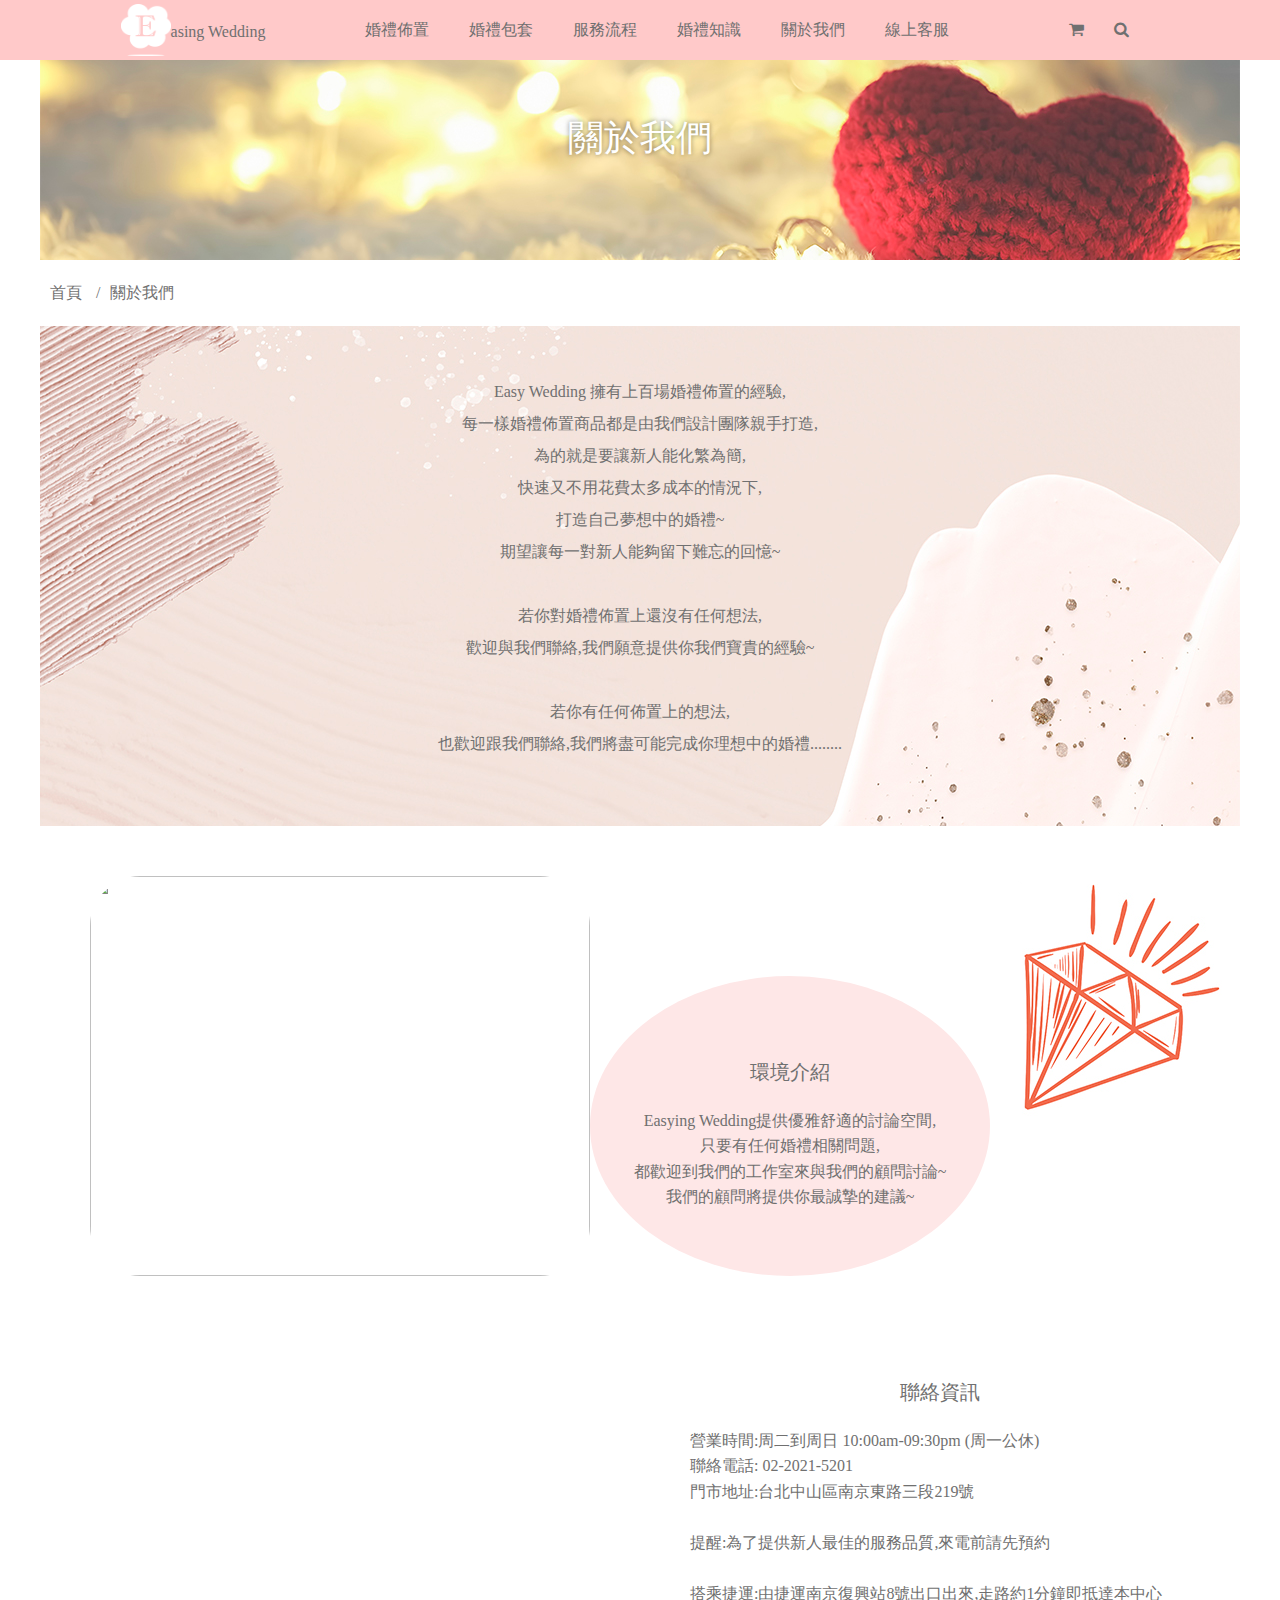
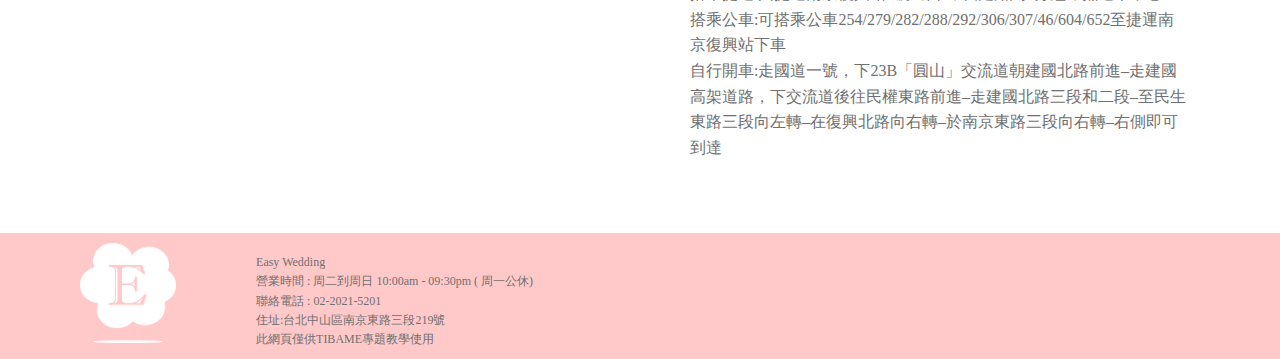
==== about.html @ 32d36093 "first" ====
<!DOCTYPE html>
<html lang="en">
<head>
	<meta charset="UTF-8">
	<meta name="viewport" content="width=device-width, initial-scale=1.0">
	<link rel="stylesheet" href="css/model-style.css">
	<link rel="stylesheet" href="css/about-style.css">
	<link rel="stylesheet" href="https://stackpath.bootstrapcdn.com/font-awesome/4.7.0/css/font-awesome.min.css">
	<title>Easying Wedding_about page</title>
</head>
<body>
	<div class="header">
		<div class="logo">
			<a href="index.html"><img src="img/index_img/logo_white.png" alt=""><h1>asing Wedding</h1></a>
		</div>
		<ul class="nav">
			<li>
				<a href="#">婚禮佈置</a>
				<ol>
			       <li><a href="#">單品出租</a></li>
			       <li><a href="product.html">背板套餐</a></li>
			       <li><a href="#">桌面套餐</a></li>
			       <li><a href="#">舞台佈置</a></li>
			       <li><a href="#">CandyBar</a></li>
			    </ol>
			</li>
			<li>
				<a href="package.html">婚禮包套</a>
			</li>
			<li>
				<a href="process.html">服務流程</a>
			</li>
			<li>
				<a href="knowledge.html">婚禮知識</a>
				<ol>
			       <li><a href="knowledge.html">婚禮習俗</a></li>
			       <li><a href="#">婚紗技巧</a></li>
			       <li><a href="#">佈置選擇</a></li>
			       <li><a href="#">Q&A</a></li>
			    </ol>
			</li>
			<li class="underline">
				<a href="about.html">關於我們</a>
			</li>
			<li>
				<a href="#">線上客服</a>
			</li>
		</ul>
		<ul class="cart">
			<li><a href="#"><i class="fa fa-shopping-cart" aria-hidden="true"></i></a></li>
			<li><a href="#"><i class="fa fa-search" aria-hidden="true"></i></a></li>
		</ul>
	</div>
	<div class="wrapper">
		<div class="page_title">
			<div class="inside5">
				<h1>關於我們</h1>
			</div>
		</div>
		<div class="breadcrumb">
			<ul class="breadcrumb_list">
				<li><a href="index.html">首頁</a></li>
				<li><a href="#">關於我們</a></li>
			</ul>
		</div>
		<div class="about">
			<div class="info">
				<p>Easy Wedding 擁有上百場婚禮佈置的經驗,<br>每一樣婚禮佈置商品都是由我們設計團隊親手打造,<br>為的就是要讓新人能化繁為簡,<br>快速又不用花費太多成本的情況下,<br>打造自己夢想中的婚禮~ <br>期望讓每一對新人能夠留下難忘的回憶~<br>
				<br>
				若你對婚禮佈置上還沒有任何想法,<br>歡迎與我們聯絡,我們願意提供你我們寶貴的經驗~<br>
				<br>
				若你有任何佈置上的想法,<br>也歡迎跟我們聯絡,我們將盡可能完成你理想中的婚禮........</p>
			</div>
			<div class="environment">
				<img src="img/about_img/environment.jpg" alt="">
				<div class="text">
					<h3 class="small-title">環境介紹</h3>
					<p>Easying Wedding提供優雅舒適的討論空間,<br>只要有任何婚禮相關問題,<br>都歡迎到我們的工作室來與我們的顧問討論~<br>我們的顧問將提供你最誠摯的建議~</p>
				</div>
				<div class="dim_pic">
					<img src="img/about_img/diamond.jpg" alt="" class="diamond">
				</div>
			</div>
			<div class="contact">
				<div class="map"><iframe src="https://www.google.com/maps/embed?pb=!1m18!1m12!1m3!1d3614.4699960974604!2d121.54124605699882!3d25.052054535164963!2m3!1f0!2f0!3f0!3m2!1i1024!2i768!4f13.1!3m3!1m2!1s0x0%3A0x318be85c17ee3286!2z5Y2X5Lqs5b6p6IiI56uZ!5e0!3m2!1szh-TW!2stw!4v1613462809556!5m2!1szh-TW!2stw" width="600" height="450" frameborder="0" style="border:0;" allowfullscreen="" aria-hidden="false" tabindex="0"></iframe></div>
				<div class="contact_info">
					<h3 class="small-title">聯絡資訊</h3>
					<ul class="info_detail">
						<li>營業時間:周二到周日 10:00am-09:30pm (周一公休)</li>
						<li>聯絡電話: 02-2021-5201</li>
						<li>門市地址:台北中山區南京東路三段219號</li>
					</ul>
					<br>
					<p>提醒:為了提供新人最佳的服務品質,來電前請先預約</p>
					<br>
					<ul class="traffic">
						<li>搭乘捷運:由捷運南京復興站8號出口出來,走路約1分鐘即抵達本中心</li>
						<li>搭乘公車:可搭乘公車254/279/282/288/292/306/307/46/604/652至捷運南京復興站下車</li>
						<li>自行開車:走國道一號，下23B「圓山」交流道朝建國北路前進–走建國高架道路，下交流道後往民權東路前進–走建國北路三段和二段–至民生東路三段向左轉–在復興北路向右轉–於南京東路三段向右轉–右側即可到達</li>
					</ul>
				</div>
			</div>
		</div>
	</div>
	<div class="footer">
		<div class="logo"><img src="img/index_img/logo_white.png" alt=""></div>
		<div class="text">
			<ul>
				<li>Easy Wedding</li>
				<li>營業時間 : 周二到周日 10:00am - 09:30pm (	周一公休)</li>
				<li>聯絡電話 : 02-2021-5201</li>
				<li>住址:台北中山區南京東路三段219號</li>
				<li>此網頁僅供TIBAME專題教學使用</li>
			</ul>
		</div>
	</div>
	
</body>
</html>
---- css/model-style.css ----
@import url('reset.css');

*{
	box-sizing: border-box;
}

body{
	font-family: Noto Sans;
	font-size: 16px;
	color: #707070;
	line-height: 1.6;
}

.wrapper{
	width: 1200px;
	margin: 0 auto;
}

.sub-title{
	font-size: 24px;
}

.small-title{
	font-size: 20px;
}

a{
	text-decoration: none;
	color: #707070;
}


/*-----------header---------------*/

.header{
	display: flex;
	background-color: #FFC9C9;
	height: 60px;
	align-items: center;
	justify-content: center;
	position: sticky;
	left: 0;
	top: 0;
	width: 100%;
	min-width: 1200px;
	z-index: 1;
}

.header .logo a{
	display: flex;
	padding-right: 80px;
}

.header .logo img{
	width: 50px;
}

.header .logo h1{
	padding-top: 15px;
}

.header .nav{
	display: flex;
}

.header .nav > li{
	padding: 20px;
	position: relative;
}

.header .nav li ol{
	width: 100px;
    background-color: #FFC9C9;
    position: absolute;
	display: none;
}

.header ol a{
	display: block;
    line-height: 40px;
    text-align: center;
    color: #707070;
}

.header ol a:hover{
	background-color: #FFFFFF;	
}

.header .nav li:hover ol{
  display: block;
}

.header .cart{
	display: flex;
	padding-left: 100px;
}

.header .cart li{
	padding-right: 30px;
}

.header ul a:hover{
	color: #FF4646;
}

/*.header .underline{
	color: #FF4646;
}*/

.page_title h1{
	font-size: 36px;
	color: white;
	text-shadow: 0 0 5px rgba(0,0,0,.5);
	text-align: center;
	padding-top: 50px;
}

/*--------------breadcrumb-----------------*/

.breadcrumb .breadcrumb_list li{
	display: inline-block;
	margin-right: 10px; 
	margin-top: 20px;
}

.breadcrumb .breadcrumb_list li:before{
	content: "/";
	margin-right: 10px; 
}

.breadcrumb .breadcrumb_list li:first-child:before{
	content: " ";
}

/*.msg{
	width: 50px;
	height: 50px;
	background-color: red;
	position: fixed;
}*/

/*--------------footer-----------------*/

.footer{
	display: flex;
	background-color: #FFC9C9;
	padding-top: 10px;
	padding-left: 80px;
	/*margin-top: 50px;*/
	font-size: 12px;
	padding-bottom: 10px;
	width: 100%;
	min-width: 1200px;
}

.footer .logo img{
	height: 100px;
}

.footer .text{
	padding-top: 10px;
	margin-left: 80px;
}
---- css/about-style.css ----
.page_title .inside5{
	background-image:url(../img/about_img/about_bg1.jpg);
	height: 200px; 
}

.about .info{
	background-image: url(../img/about_img/about_bg2.jpg);
	height: 500px;
	margin-top: 20px;
}
.about .info p{
	text-align: center;
	padding-top: 50px;
	line-height: 2;
}

.about .environment{
	display: flex;
	margin-top: 50px;
	margin-left: 50px;
}

.about .environment img{
	width: 500px;
	height: 400px;
	border-radius: 50px;
}

.about .environment .text{
	margin-top: 100px;
	width: 400px;
	height: 300px;
	background-color: #FEE7E7;
	text-align: center;
	border-radius: 50%;
	padding-top: 80px;
}

.environment .text p{
	margin-top: 20px;
}

.environment .dim_pic img{
	width: 250px;
	height: 250px;
}

.about .contact{
	margin-top: 100px;
	display: flex;
}

.contact .contact_info{
	width: 500px;
	margin-left: 50px;
}

.contact .contact_info h3{
	text-align: center;
	padding-bottom: 20px;
}
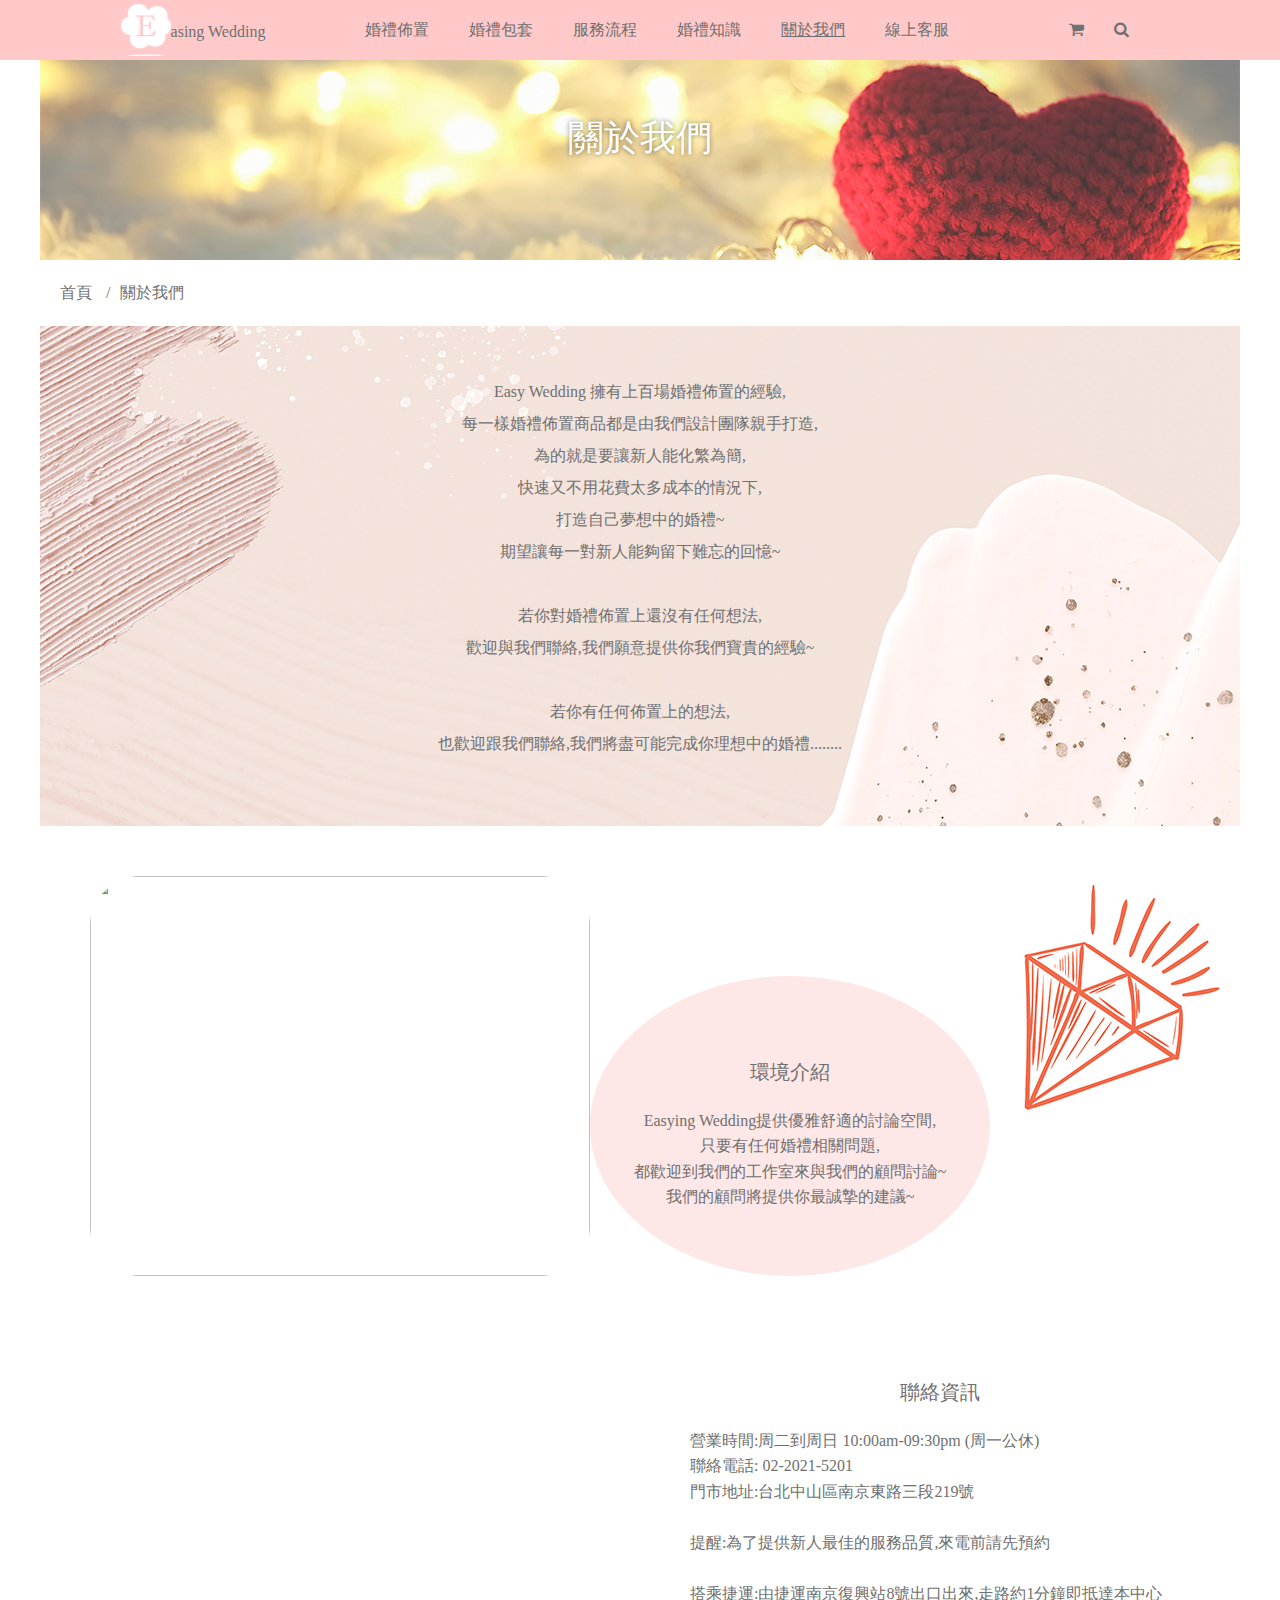
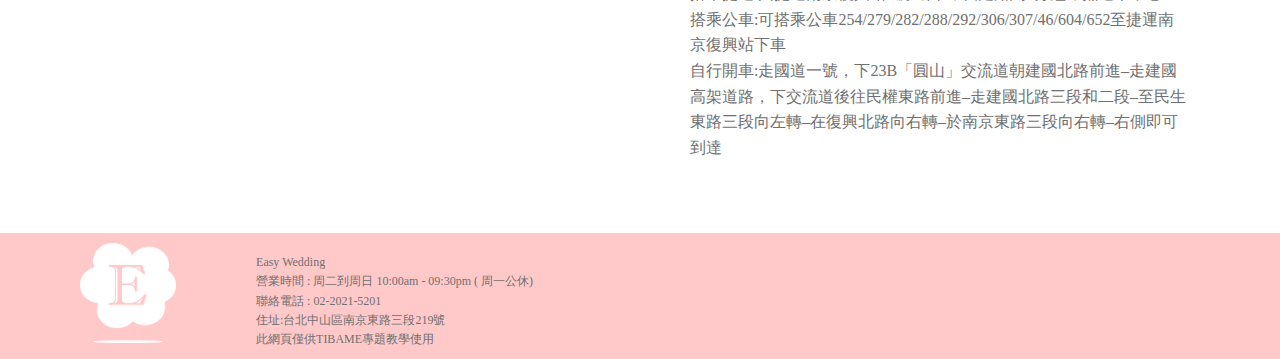
==== commit 101bde73: "add html5" ====
--- a/about.html
+++ b/about.html
@@ -9,60 +9,68 @@
 	<title>Easying Wedding_about page</title>
 </head>
 <body>
-	<div class="header">
+	<header>
 		<div class="logo">
 			<a href="index.html"><img src="img/index_img/logo_white.png" alt=""><h1>asing Wedding</h1></a>
 		</div>
-		<ul class="nav">
-			<li>
-				<a href="#">婚禮佈置</a>
+
+		<nav>
+			<ul>
+				<li>
+				<a href="product.html">婚禮佈置</a>
 				<ol>
-			       <li><a href="#">單品出租</a></li>
+			       <li><a href="product.html">單品出租</a></li>
 			       <li><a href="product.html">背板套餐</a></li>
-			       <li><a href="#">桌面套餐</a></li>
-			       <li><a href="#">舞台佈置</a></li>
-			       <li><a href="#">CandyBar</a></li>
+			       <li><a href="product.html">桌面套餐</a></li>
+			       <li><a href="product.html">舞台佈置</a></li>
+			       <li><a href="product.html">CandyBar</a></li>
 			    </ol>
-			</li>
-			<li>
-				<a href="package.html">婚禮包套</a>
-			</li>
-			<li>
-				<a href="process.html">服務流程</a>
-			</li>
-			<li>
-				<a href="knowledge.html">婚禮知識</a>
-				<ol>
-			       <li><a href="knowledge.html">婚禮習俗</a></li>
-			       <li><a href="#">婚紗技巧</a></li>
-			       <li><a href="#">佈置選擇</a></li>
-			       <li><a href="#">Q&A</a></li>
-			    </ol>
-			</li>
-			<li class="underline">
-				<a href="about.html">關於我們</a>
-			</li>
-			<li>
-				<a href="#">線上客服</a>
-			</li>
-		</ul>
+				</li>
+				<li>
+					<a href="package.html">婚禮包套</a>
+				</li>
+				<li>
+					<a href="process.html">服務流程</a>
+				</li>
+				<li>
+					<a href="knowledge.html">婚禮知識</a>
+					<ol>
+				       <li><a href="knowledge.html">婚禮習俗</a></li>
+				       <li><a href="knowledge.html">婚紗技巧</a></li>
+				       <li><a href="knowledge.html">佈置選擇</a></li>
+				       <li><a href="knowledge.html">Q&A</a></li>
+				    </ol>
+				</li>
+				<li class="underline">
+					<a href="about.html">關於我們</a>
+				</li>
+				<li>
+					<a href="#">線上客服</a>
+				</li>
+			</ul>
+		</nav>
+
 		<ul class="cart">
 			<li><a href="#"><i class="fa fa-shopping-cart" aria-hidden="true"></i></a></li>
 			<li><a href="#"><i class="fa fa-search" aria-hidden="true"></i></a></li>
+		</ul>	
+		
+	</header>
+
+	<div class="page_title">
+		<div class="inside5">
+			<h1>關於我們</h1>
+		</div>
+	</div>
+
+	<div class="breadcrumb">
+		<ul class="breadcrumb_list">
+			<li><a href="index.html">首頁</a></li>
+			<li><a href="#">關於我們</a></li>
 		</ul>
 	</div>
-	<div class="wrapper">
-		<div class="page_title">
-			<div class="inside5">
-				<h1>關於我們</h1>
-			</div>
-		</div>
-		<div class="breadcrumb">
-			<ul class="breadcrumb_list">
-				<li><a href="index.html">首頁</a></li>
-				<li><a href="#">關於我們</a></li>
-			</ul>
-		</div>
+		
+	<main>	
 		<div class="about">
 			<div class="info">
 				<p>Easy Wedding 擁有上百場婚禮佈置的經驗,<br>每一樣婚禮佈置商品都是由我們設計團隊親手打造,<br>為的就是要讓新人能化繁為簡,<br>快速又不用花費太多成本的情況下,<br>打造自己夢想中的婚禮~ <br>期望讓每一對新人能夠留下難忘的回憶~<br>
@@ -71,6 +79,7 @@
 				<br>
 				若你有任何佈置上的想法,<br>也歡迎跟我們聯絡,我們將盡可能完成你理想中的婚禮........</p>
 			</div>
+
 			<div class="environment">
 				<img src="img/about_img/environment.jpg" alt="">
 				<div class="text">
@@ -81,6 +90,7 @@
 					<img src="img/about_img/diamond.jpg" alt="" class="diamond">
 				</div>
 			</div>
+
 			<div class="contact">
 				<div class="map"><iframe src="https://www.google.com/maps/embed?pb=!1m18!1m12!1m3!1d3614.4699960974604!2d121.54124605699882!3d25.052054535164963!2m3!1f0!2f0!3f0!3m2!1i1024!2i768!4f13.1!3m3!1m2!1s0x0%3A0x318be85c17ee3286!2z5Y2X5Lqs5b6p6IiI56uZ!5e0!3m2!1szh-TW!2stw!4v1613462809556!5m2!1szh-TW!2stw" width="600" height="450" frameborder="0" style="border:0;" allowfullscreen="" aria-hidden="false" tabindex="0"></iframe></div>
 				<div class="contact_info">
@@ -100,9 +110,11 @@
 					</ul>
 				</div>
 			</div>
+
 		</div>
-	</div>
-	<div class="footer">
+	</main>
+
+	<footer>
 		<div class="logo"><img src="img/index_img/logo_white.png" alt=""></div>
 		<div class="text">
 			<ul>
@@ -113,7 +125,7 @@
 				<li>此網頁僅供TIBAME專題教學使用</li>
 			</ul>
 		</div>
-	</div>
+	</footer>
 	
 </body>
 </html>--- a/css/model-style.css
+++ b/css/model-style.css
@@ -11,7 +11,7 @@
 	line-height: 1.6;
 }
 
-.wrapper{
+main{
 	width: 1200px;
 	margin: 0 auto;
 }
@@ -32,7 +32,7 @@
 
 /*-----------header---------------*/
 
-.header{
+header{
 	display: flex;
 	background-color: #FFC9C9;
 	height: 60px;
@@ -46,66 +46,72 @@
 	z-index: 1;
 }
 
-.header .logo a{
+header .logo a{
 	display: flex;
 	padding-right: 80px;
 }
 
-.header .logo img{
+header .logo img{
 	width: 50px;
 }
 
-.header .logo h1{
+header .logo h1{
 	padding-top: 15px;
 }
 
-.header .nav{
+header nav ul{
 	display: flex;
 }
 
-.header .nav > li{
+nav ul > li{
 	padding: 20px;
 	position: relative;
 }
 
-.header .nav li ol{
+header nav ol{
 	width: 100px;
     background-color: #FFC9C9;
     position: absolute;
 	display: none;
+	padding: 0;
 }
 
-.header ol a{
+header ol a{
 	display: block;
     line-height: 40px;
     text-align: center;
     color: #707070;
 }
 
-.header ol a:hover{
+header ol a:hover{
 	background-color: #FFFFFF;	
 }
 
-.header .nav li:hover ol{
+header nav li:hover ol{
   display: block;
 }
 
-.header .cart{
+header .cart{
 	display: flex;
 	padding-left: 100px;
 }
 
-.header .cart li{
+header .cart li{
 	padding-right: 30px;
 }
 
-.header ul a:hover{
+header ul a:hover{
 	color: #FF4646;
 }
 
-/*.header .underline{
-	color: #FF4646;
-}*/
+header .underline{
+	text-decoration: underline;
+}
+
+.page_title{
+	width: 1200px;
+	margin: 0 auto;
+}
 
 .page_title h1{
 	font-size: 36px;
@@ -116,6 +122,9 @@
 }
 
 /*--------------breadcrumb-----------------*/
+.breadcrumb .breadcrumb_list{
+	margin-left: 50px;
+}
 
 .breadcrumb .breadcrumb_list li{
 	display: inline-block;
@@ -141,7 +150,7 @@
 
 /*--------------footer-----------------*/
 
-.footer{
+footer{
 	display: flex;
 	background-color: #FFC9C9;
 	padding-top: 10px;
@@ -153,11 +162,11 @@
 	min-width: 1200px;
 }
 
-.footer .logo img{
+footer .logo img{
 	height: 100px;
 }
 
-.footer .text{
+footer .text{
 	padding-top: 10px;
 	margin-left: 80px;
 }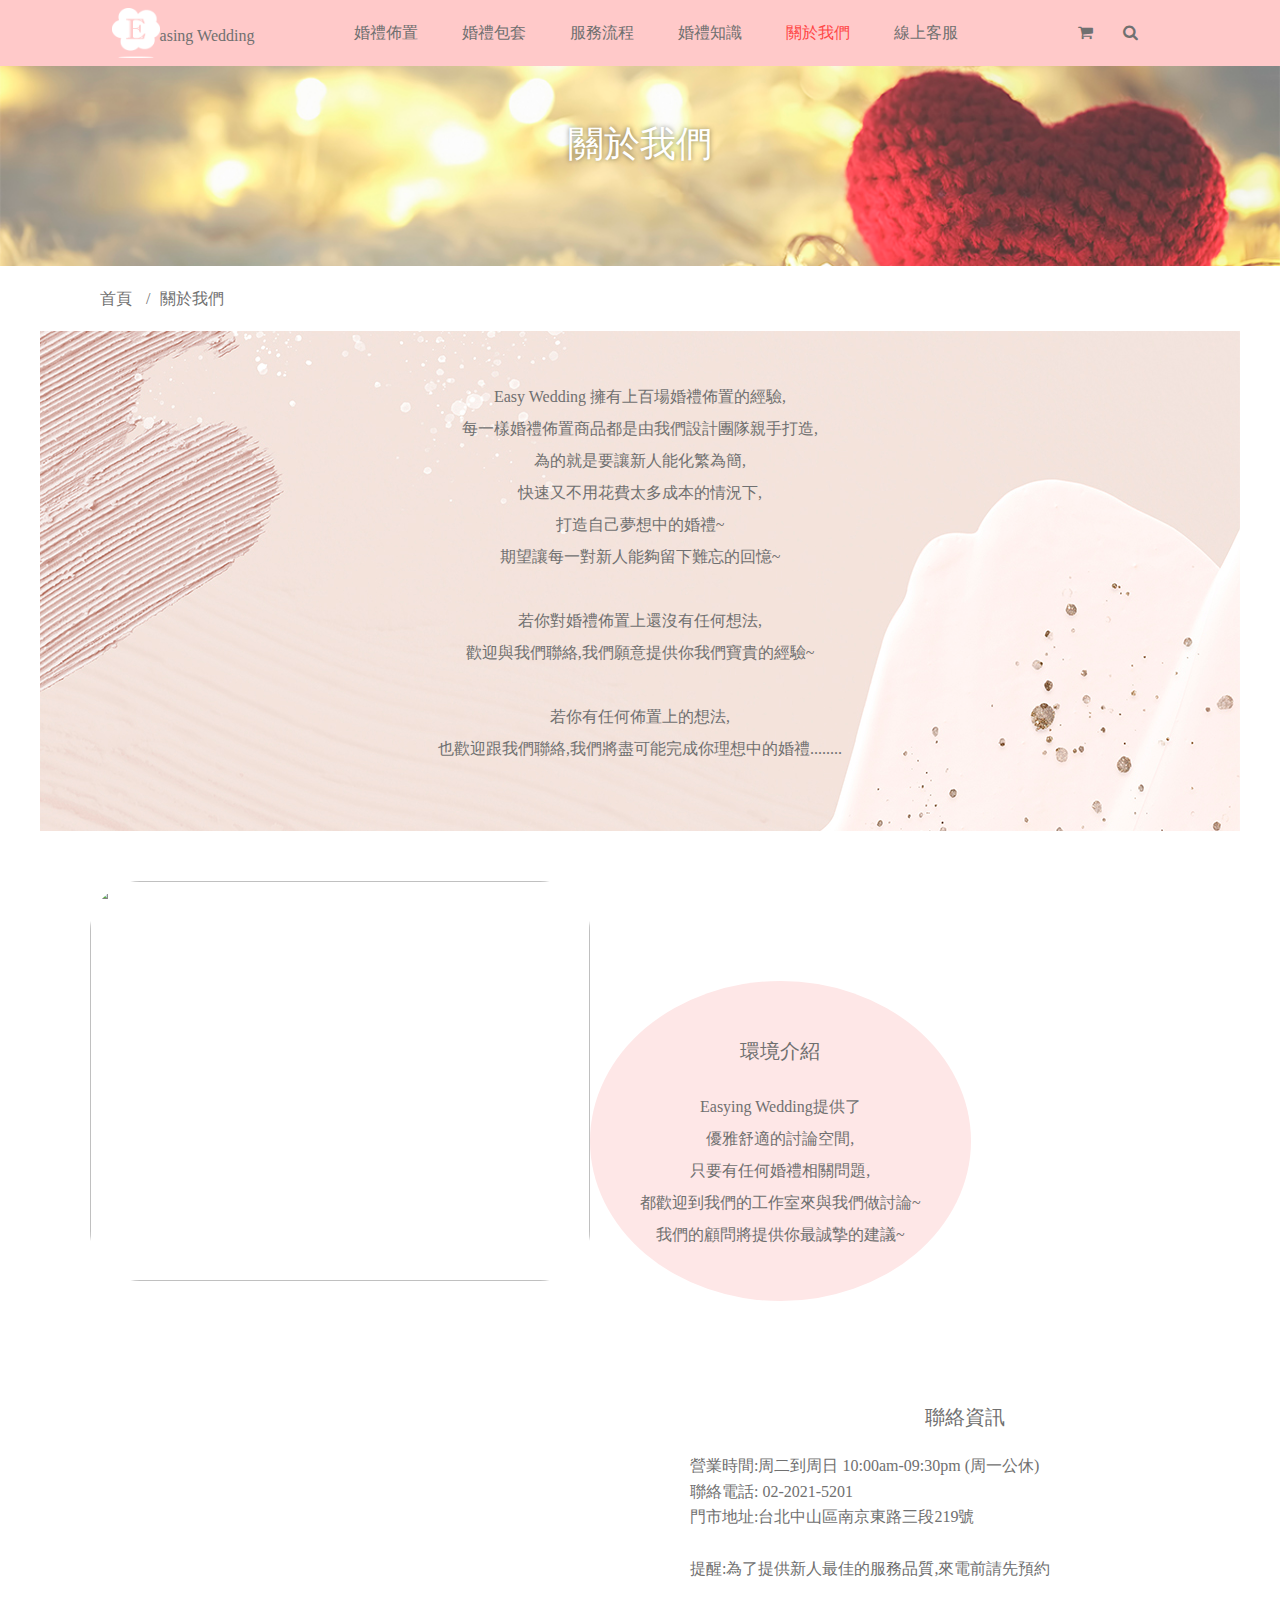
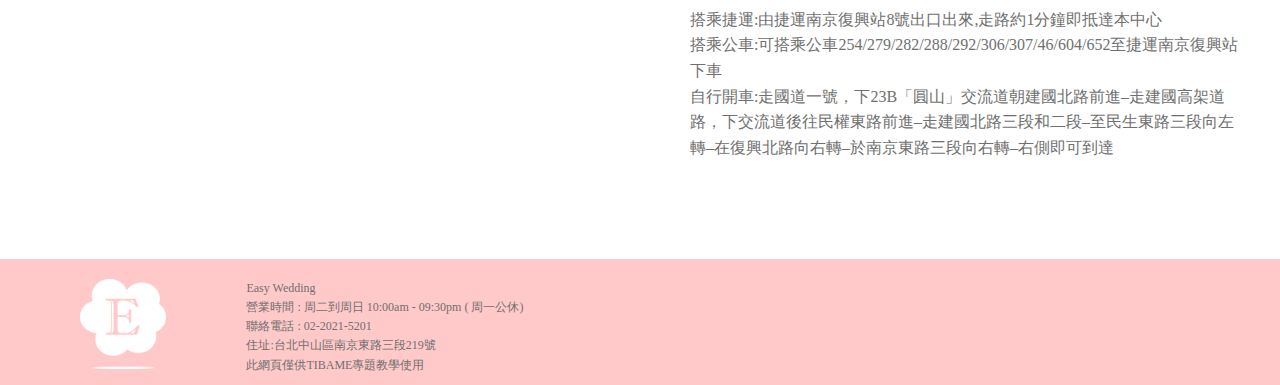
==== commit 1196a811: "add rwd" ====
--- a/about.html
+++ b/about.html
@@ -3,59 +3,67 @@
 <head>
 	<meta charset="UTF-8">
 	<meta name="viewport" content="width=device-width, initial-scale=1.0">
-	<link rel="stylesheet" href="css/model-style.css">
-	<link rel="stylesheet" href="css/about-style.css">
+	<link rel="stylesheet" href="css/model.css">
+	<link rel="stylesheet" href="css/about.css">
 	<link rel="stylesheet" href="https://stackpath.bootstrapcdn.com/font-awesome/4.7.0/css/font-awesome.min.css">
+	<link href="https://unpkg.com/aos@2.3.1/dist/aos.css" rel="stylesheet">
+	<script src="https://unpkg.com/aos@2.3.1/dist/aos.js"></script>
 	<title>Easying Wedding_about page</title>
 </head>
 <body>
 	<header>
-		<div class="logo">
-			<a href="index.html"><img src="img/index_img/logo_white.png" alt=""><h1>asing Wedding</h1></a>
+		<div class="parent_container">
+			<div class="logo">
+				<a href="index.html"><img src="img/index_img/logo_white.png" alt=""><h1>asing Wedding</h1></a>
+			</div>
+	
+			<button type="button" class="btn_switch"><i class="fa fa-bars fa-2x" aria-hidden="true"></i></button>
+			
+			<nav class="main_nav">
+				<ul class ="nav_list">
+					<li>
+					<a href="product.html">婚禮佈置</a>
+					<ol>
+					   <li><a href="product.html">單品出租</a></li>
+					   <li><a href="product.html">背板套餐</a></li>
+					   <li><a href="product.html">桌面套餐</a></li>
+					   <li><a href="product.html">舞台佈置</a></li>
+					   <li><a href="product.html">CandyBar</a></li>
+					</ol>
+					</li>
+					<li>
+						<a href="package.html">婚禮包套</a>
+					</li>
+					<li>
+						<a href="process.html">服務流程</a>
+					</li>
+					<li>
+						<a href="knowledge.html">婚禮知識</a>
+						<ol>
+						   <li><a href="knowledge.html">婚禮習俗</a></li>
+						   <li><a href="knowledge.html">婚紗技巧</a></li>
+						   <li><a href="knowledge.html">佈置選擇</a></li>
+						   <li><a href="knowledge.html">Q&A</a></li>
+						</ol>
+					</li>
+					<li class="this_page">
+						<a href="about.html">關於我們</a>
+					</li>
+					<li>
+						<a href="#">線上客服</a>
+					</li>
+				</ul>
+			</nav>
+	
+			<ul class="cart">
+				<li><a href="#"><i class="fa fa-shopping-cart " aria-hidden="true"></i></a></li>
+				<li><a href="#"><i class="fa fa-search" aria-hidden="true"></i></a></li>
+			</ul>
 		</div>
 
-		<nav>
-			<ul>
-				<li>
-				<a href="product.html">婚禮佈置</a>
-				<ol>
-			       <li><a href="product.html">單品出租</a></li>
-			       <li><a href="product.html">背板套餐</a></li>
-			       <li><a href="product.html">桌面套餐</a></li>
-			       <li><a href="product.html">舞台佈置</a></li>
-			       <li><a href="product.html">CandyBar</a></li>
-			    </ol>
-				</li>
-				<li>
-					<a href="package.html">婚禮包套</a>
-				</li>
-				<li>
-					<a href="process.html">服務流程</a>
-				</li>
-				<li>
-					<a href="knowledge.html">婚禮知識</a>
-					<ol>
-				       <li><a href="knowledge.html">婚禮習俗</a></li>
-				       <li><a href="knowledge.html">婚紗技巧</a></li>
-				       <li><a href="knowledge.html">佈置選擇</a></li>
-				       <li><a href="knowledge.html">Q&A</a></li>
-				    </ol>
-				</li>
-				<li class="underline">
-					<a href="about.html">關於我們</a>
-				</li>
-				<li>
-					<a href="#">線上客服</a>
-				</li>
-			</ul>
-		</nav>
 
-		<ul class="cart">
-			<li><a href="#"><i class="fa fa-shopping-cart" aria-hidden="true"></i></a></li>
-			<li><a href="#"><i class="fa fa-search" aria-hidden="true"></i></a></li>
-		</ul>	
-		
 	</header>
+	
 
 	<div class="page_title">
 		<div class="inside5">
@@ -84,9 +92,9 @@
 				<img src="img/about_img/environment.jpg" alt="">
 				<div class="text">
 					<h3 class="small-title">環境介紹</h3>
-					<p>Easying Wedding提供優雅舒適的討論空間,<br>只要有任何婚禮相關問題,<br>都歡迎到我們的工作室來與我們的顧問討論~<br>我們的顧問將提供你最誠摯的建議~</p>
+					<p>Easying Wedding提供了<br>優雅舒適的討論空間,<br>只要有任何婚禮相關問題,<br>都歡迎到我們的工作室來與我們做討論~<br>我們的顧問將提供你最誠摯的建議~</p>
 				</div>
-				<div class="dim_pic">
+				<div class="dim_pic" data-aos="zoom-in-up" >
 					<img src="img/about_img/diamond.jpg" alt="" class="diamond">
 				</div>
 			</div>
@@ -126,6 +134,11 @@
 			</ul>
 		</div>
 	</footer>
-	
+
+	<script src="https://ajax.googleapis.com/ajax/libs/jquery/3.5.1/jquery.min.js"></script>
+	<script src="js/model.js"></script>
+	<script>
+		AOS.init();
+	</script>
 </body>
 </html>--- a/css/model.css
+++ b/css/model.css
@@ -0,0 +1,325 @@
+@import url('reset.css');
+
+*{
+	box-sizing: border-box;
+}
+
+body{
+	font-family: Noto Sans;
+	font-size: 16px;
+	color: #707070;
+	line-height: 1.6;
+}
+
+main{
+	width: 1200px;
+	margin: 0 auto;
+	/* border: 1px solid red; */
+}
+
+.sub-title{
+	font-size: 24px;
+}
+
+.small-title{
+	font-size: 20px;
+}
+
+a{
+	text-decoration: none;
+	color: #707070;
+}
+
+img{
+	max-width: 100%;
+}
+
+
+
+/* ===== header ===== */
+header{
+	background-color: #FFC9C9;
+	min-height: 65px;
+	position: sticky;
+	top: 0;
+	width: 100%;
+	z-index: 1;
+}
+
+header .parent_container{
+	width: 1200px;
+	margin: 0 auto;
+	display: flex;
+    align-items: center;
+	justify-content: center; 
+	/* border: 1px solid red;  */
+}
+
+header .logo a{
+	display: flex;
+	margin-right: 80px;
+}
+
+header .logo img{
+	height: 50px;
+}
+
+header .logo h1{
+	padding-top: 15px;
+}
+
+header .btn_switch{
+	display: none;
+	border-style: none;
+	background-color: #FFC9C9;
+	color: #707070;
+	outline: none;
+}
+
+header .nav_list > li{
+	display: inline-block ;
+	padding: 20px;
+	position: relative;
+}
+
+/* header nav ol{
+    background-color: #FFC9C9;
+    position: absolute;
+	display: none;
+	text-align: center;
+	top: 100%;
+	left: 0;
+	right: 0;
+}
+
+header ol a{
+	display: block;
+    line-height: 40px;
+    color: #707070;
+}
+
+header nav li:hover ol{
+	display: block;
+} */
+
+header ol a:hover{
+	background-color: #fdd0d0;
+}
+
+
+
+header .cart{
+	display: flex;
+	padding-left:100px;
+}
+
+header .cart li{
+	padding-right: 30px;
+}
+
+header ul a:hover{
+	color: #FF4646;
+}
+
+.this_page > a{
+	color: #FF4646;
+}
+
+/* ===== page_title ===== */
+.page_title{
+	margin: 0 auto;
+	background-color: rgba(255, 201, 201, 0.507);
+}
+
+.page_title h1{
+	font-size: 36px;
+	color: white;
+	text-shadow: 0 0 5px rgba(0,0,0,.5);
+	text-align: center;
+	padding-top: 50px;
+}
+
+/* ===== breadcrumb ===== */
+.breadcrumb {
+	max-width: 1200px;
+	margin: 0 auto;
+	/* border: 1px solid red; */
+	padding-left: 50px;
+}
+
+.breadcrumb .breadcrumb_list li{
+	display: inline-block;
+	margin-right: 10px; 
+	margin-top: 20px;
+}
+
+.breadcrumb .breadcrumb_list li:before{
+	content: "/";
+	margin-right: 10px; 
+}
+
+.breadcrumb .breadcrumb_list li:first-child:before{
+	content: " ";
+}
+
+/* ===== footer ===== */
+
+footer{
+	display: flex;
+	background-color: #FFC9C9;
+	padding-top: 10px;
+	padding-left: 80px;
+	/*margin-top: 50px;*/
+	font-size: 12px;
+	padding-bottom: 10px;
+	width: 100%;
+	/* min-width: 1200px; */
+}
+
+footer .logo img{
+	padding-top: 10px;
+	height: 100px;
+}
+
+footer .text{
+	padding-top: 10px;
+	margin-left: 80px;
+}
+@media screen and (min-width: 1200px){
+	main{
+	  width: 1140px;
+	}
+  }
+@media screen and (max-width: 1199px){
+	.breadcrumb{
+		padding-left: 0;
+	}
+}
+
+@media screen and (max-width: 991px){
+	header .parent_container{
+		position: relative;
+		padding-top: 65px;
+		opacity: .8;
+	}
+	header{
+		position: initial;
+	}
+	
+	header .logo a{
+		position: absolute;
+		top: 10px;
+		left: 30%;
+	}
+	header ul.nav_list > li{
+		display: block;
+		padding: 10px;
+	}
+	header button.btn_switch{
+		display: inline-block;
+		position: absolute;
+		top: 20px;
+		left: 4%;
+	}
+	/* header nav ol{
+		margin-left: 20%;
+	} */
+	nav.main_nav{
+		display: none;
+	}
+	header .cart{
+		position: absolute;
+		top: 20px;
+		right: 1%;
+	}
+	header .cart li{
+		padding-right: 20px;
+	}
+	.breadcrumb .breadcrumb_list{
+		margin-left: 4%;
+	}
+}
+@media screen and (min-width: 992px){
+	nav.main_nav{
+		display: block !important;
+	}
+	header nav ol{
+		background-color: #FFC9C9;
+		position: absolute;
+		display: none;
+		text-align: center;
+		top: 100%;
+		left: 0;
+		right: 0;
+	}
+	
+	header ol a{
+		display: block;
+		line-height: 40px;
+		color: #707070;
+	}
+	
+	header nav li:hover ol{
+		display: block;
+	}
+	
+}
+
+
+@media screen and (min-width: 1200px){
+	main{
+	  width: 1200px;
+	}
+  }
+
+@media screen and (min-width: 992px) and (max-width: 1199px){
+	header .parent_container, .breadcrumb, main{
+	  width: 960px; 
+	}
+	header .main_nav ul > li{
+		padding:20px 10px;
+	}
+}
+
+@media screen and (min-width: 768px) and (max-width: 991px){
+	header .parent_container, .breadcrumb, main{
+		width: 720px;
+    }
+}
+
+@media screen and (min-width: 576px) and (max-width: 767px){
+	header .parent_container, .breadcrumb, main{
+		width: 540px;
+	}
+}
+
+@media screen and (max-width: 575px){
+	
+    header .parent_container, .breadcrumb, main{
+		width: 100%;
+	}
+	body{
+		font-size: 14px;
+	}
+	.sub-title{
+		font-size: 20px;
+	}
+	.small-title{
+		font-size: 16px;
+	}
+	footer{
+		padding-left: 30px;
+	}
+	footer .text{
+		margin-left: 20px;
+	}
+}
+	
+
+
+
+
+
+
+
+
--- a/css/about.css
+++ b/css/about.css
@@ -0,0 +1,157 @@
+.page_title .inside5{
+	background-image:url(../img/about_img/about_bg1.jpg);
+	height: 200px; 
+    background-repeat: no-repeat;
+    background-size: cover;
+}
+
+.about .info{
+	background-image: url(../img/about_img/about_bg2.jpg);
+	height: 500px;
+	margin-top: 20px;
+}
+.about .info p{
+	text-align: center;
+	padding-top: 50px;
+	line-height: 2;
+}
+
+.about .environment{
+	display: flex;
+	padding-top: 50px;
+	padding-left: 50px;
+}
+
+.about .environment img{
+	width: 500px;
+	height: 400px;
+	border-radius: 50px;
+    object-fit: cover;
+}
+
+.about .environment .text{
+	margin-top: 100px;
+	/* width: 400px; */
+	/* height: 300px; */
+	background-color: #FEE7E7;
+	text-align: center;
+	border-radius: 50%;
+	padding: 50px;
+	line-height: 2;
+}
+
+.environment .text p{
+	margin-top: 20px;
+}
+
+.environment .dim_pic img{
+	width: 250px;
+	height: 250px;
+}
+
+.about .contact{
+	margin-top: 100px;
+	display: flex;
+}
+
+.contact .contact_info{
+	max-width: 550px;
+	margin-left: 50px;
+}
+
+.contact .contact_info h3{
+	text-align: center;
+	padding-bottom: 20px;
+}
+@media screen and (max-width: 1199px){
+    .environment .dim_pic img{
+        display: none;
+    }
+}
+
+
+@media screen and (min-width: 768px) and (max-width: 991px){
+    .about .contact{
+        /* margin-top: 0; */
+        display: block;
+    }
+    .about .contact iframe{
+        width: 100%;
+    }
+    .contact .contact_info{
+        margin: 50px 30px;
+    }
+    .environment .dim_pic img{
+        display: none;
+    }
+  }
+
+@media screen and (min-width: 576px) and (max-width: 767px){
+    .about .info {
+        background-position: center;
+    }
+    .about .environment{
+        display: block;
+        background-color:#ffc9c95e;
+        margin-top: 50px;
+        padding-left: 0;
+        padding-bottom: 50px;
+    }
+    .about .environment img{
+        width: 100%;
+    }
+    .about .environment .text{
+        margin: 10px 50px;
+        background-color:#ffc9c95e;
+        text-align: center;
+    }
+    .about .contact{
+        margin-top: 0;
+        display: block;
+    }
+    .about .contact iframe{
+        width: 100%;
+    }
+    .contact .contact_info{
+        margin: 50px 30px;
+        font-size: 14px;
+    }
+
+   
+}
+@media screen and (max-width: 575px){
+    .about .info {
+        background-position: center;
+    }
+    .about .info p{
+        color: #707070;
+        font-size: 14px;
+    }    
+	.about .environment{
+        display: block;
+        background-color:#ffc9c95e;
+        margin-top: 50px;
+        padding-left: 0;
+        padding-bottom: 50px;
+    }
+    .about .environment img{
+        width: 100%;
+    }
+    .about .environment .text{
+        margin-top: 10px;
+        background-color:#ffc9c95e;
+        text-align: center;
+        font-size: 14px;
+    }
+    .about .contact{
+        margin-top: 0;
+        display: block;
+    }
+    .about .contact iframe{
+        width: 100%;
+    }
+    .contact .contact_info{
+        margin: 50px 20px;
+        font-size: 14px;
+    }
+}
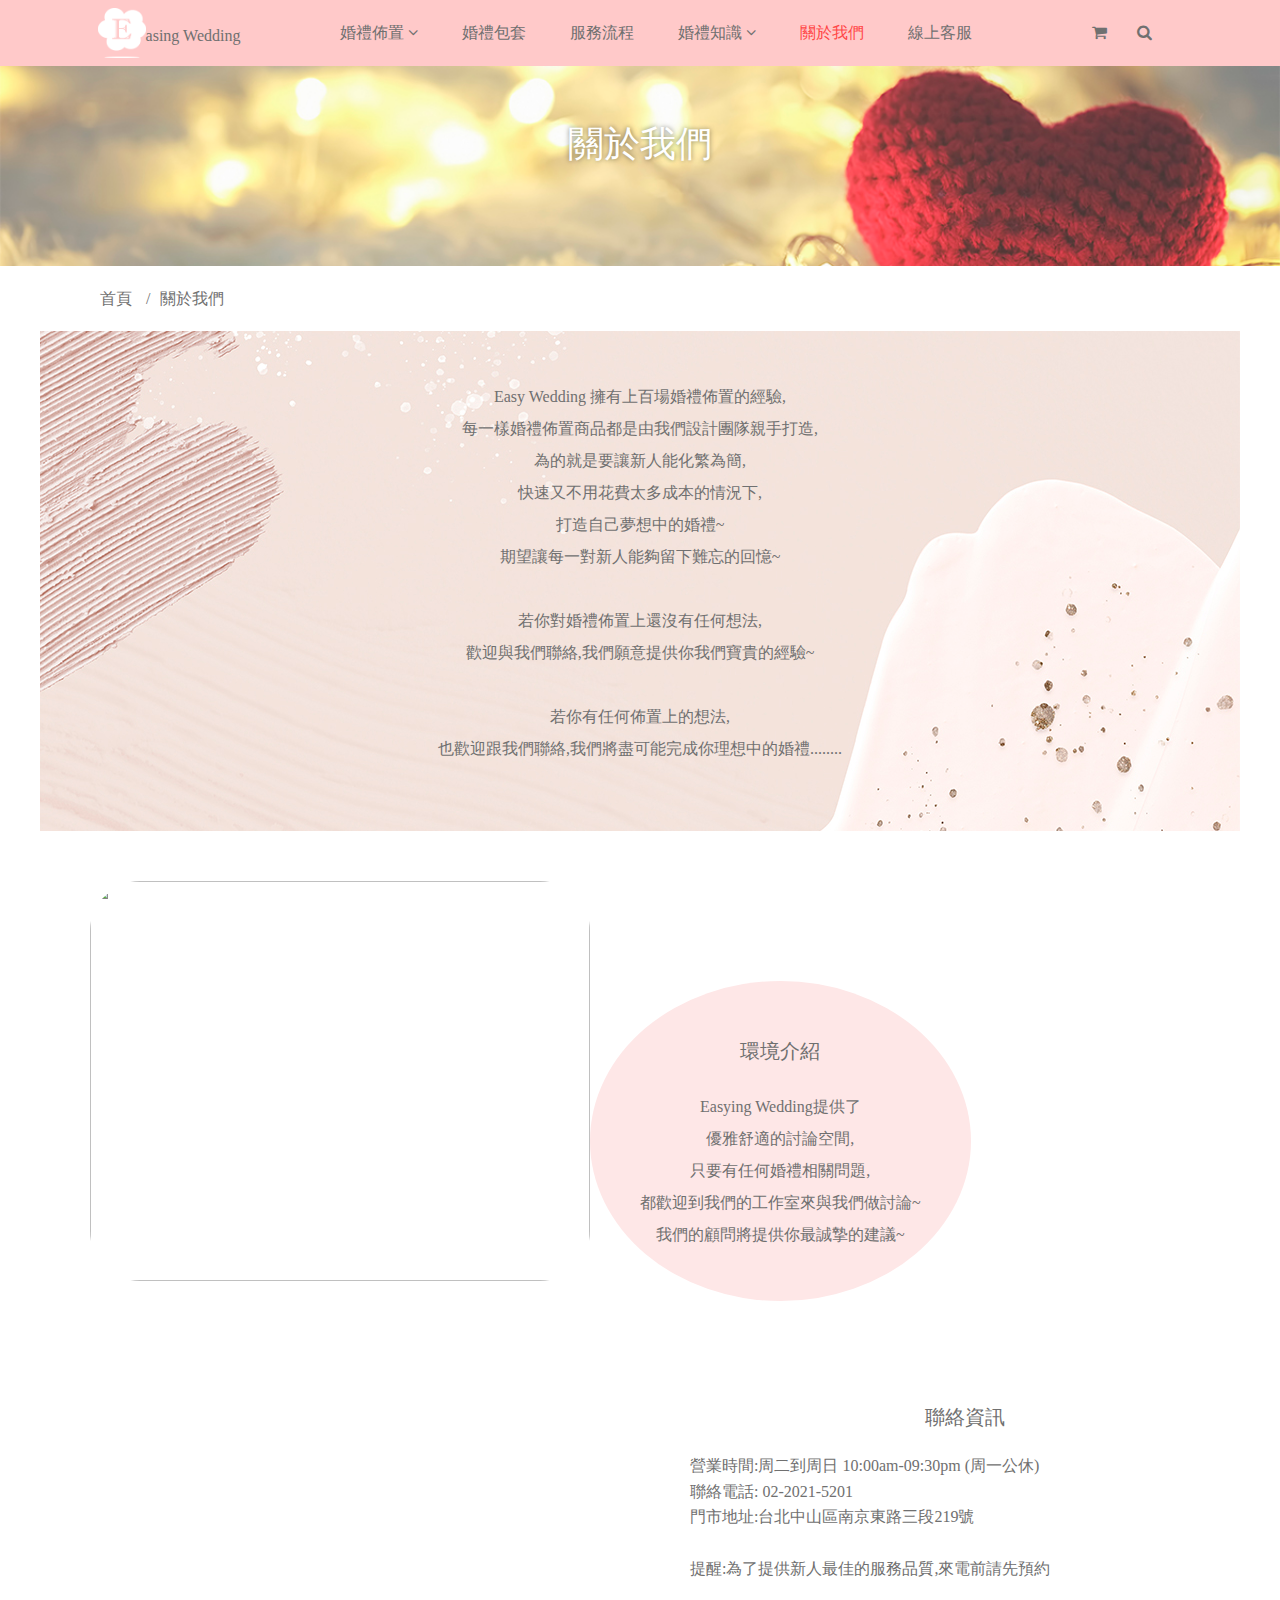
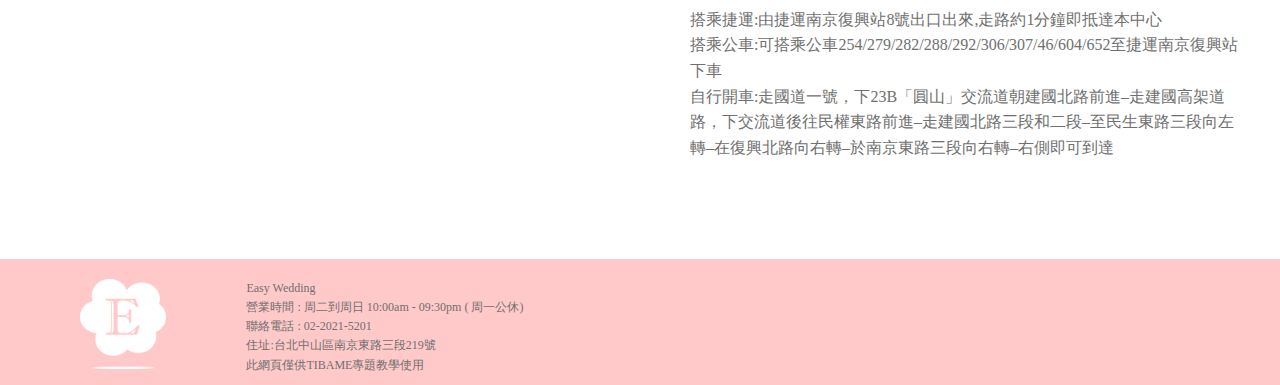
==== commit 8e22adfe: "add" ====
--- a/about.html
+++ b/about.html
@@ -22,7 +22,7 @@
 			<nav class="main_nav">
 				<ul class ="nav_list">
 					<li>
-					<a href="product.html">婚禮佈置</a>
+					<a href="product.html">婚禮佈置 <i class="fa fa-angle-down" aria-hidden="true"></i></a>
 					<ol>
 					   <li><a href="product.html">單品出租</a></li>
 					   <li><a href="product.html">背板套餐</a></li>
@@ -38,7 +38,7 @@
 						<a href="process.html">服務流程</a>
 					</li>
 					<li>
-						<a href="knowledge.html">婚禮知識</a>
+						<a href="knowledge.html">婚禮知識 <i class="fa fa-angle-down" aria-hidden="true"></i></a>
 						<ol>
 						   <li><a href="knowledge.html">婚禮習俗</a></li>
 						   <li><a href="knowledge.html">婚紗技巧</a></li>
--- a/css/model.css
+++ b/css/model.css
@@ -105,8 +105,6 @@
 header ol a:hover{
 	background-color: #fdd0d0;
 }
-
-
 
 header .cart{
 	display: flex;
@@ -185,6 +183,7 @@
 	padding-top: 10px;
 	margin-left: 80px;
 }
+
 @media screen and (min-width: 1200px){
 	main{
 	  width: 1140px;
@@ -211,9 +210,17 @@
 		top: 10px;
 		left: 30%;
 	}
+	header nav.main_nav{
+		width: 100%;
+	}
+
+	/* header ul.nav_list{
+		width: 100%;
+	} */
 	header ul.nav_list > li{
 		display: block;
 		padding: 10px;
+		padding-left: 10%;
 	}
 	header button.btn_switch{
 		display: inline-block;
@@ -221,9 +228,9 @@
 		top: 20px;
 		left: 4%;
 	}
-	/* header nav ol{
-		margin-left: 20%;
-	} */
+	header nav ol{
+		margin-left: 8%;
+	}
 	nav.main_nav{
 		display: none;
 	}
@@ -277,7 +284,7 @@
 	  width: 960px; 
 	}
 	header .main_nav ul > li{
-		padding:20px 10px;
+		padding:20px 8px;
 	}
 }
 
